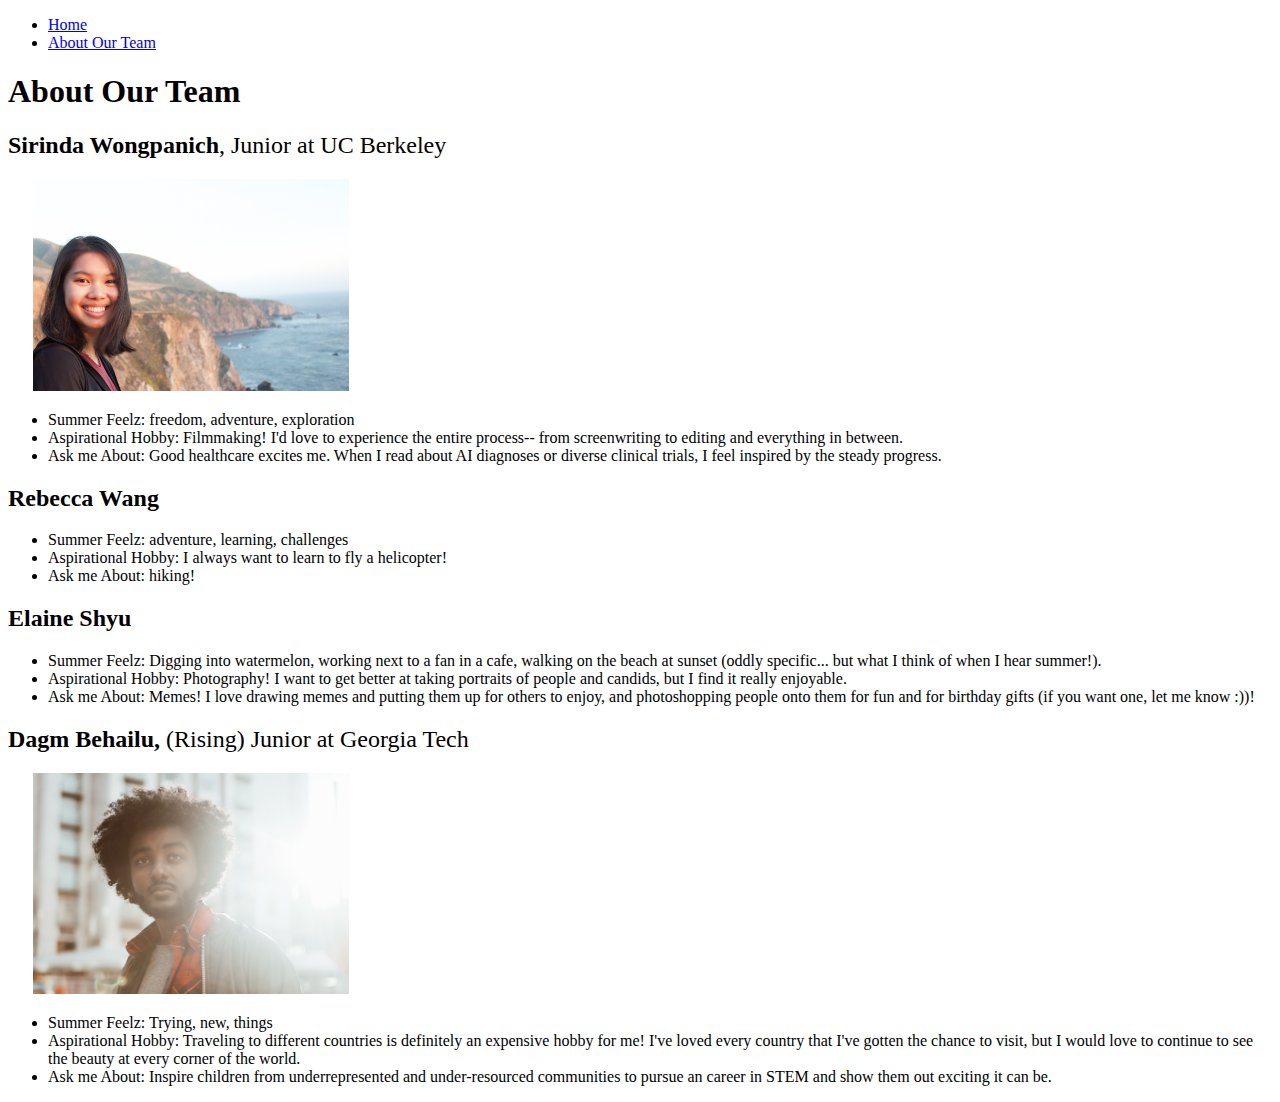
==== src/main/webapp/aboutus.html @ e57e6318 "fixed Dagm's aboutme pic" ====
<!--
Copyright 2019 Google Inc.

Licensed under the Apache License, Version 2.0 (the "License");
you may not use this file except in compliance with the License.
You may obtain a copy of the License at

    http://www.apache.org/licenses/LICENSE-2.0

Unless required by applicable law or agreed to in writing, software
distributed under the License is distributed on an "AS IS" BASIS,
WITHOUT WARRANTIES OR CONDITIONS OF ANY KIND, either express or implied.
See the License for the specific language governing permissions and
limitations under the License.
-->

<!DOCTYPE html>
<html>
  <head>
    <meta charset="UTF-8">
    <title>About Us</title>
    <link rel="stylesheet" href="/css/main.css">

    <style>
    img { 
      height: 25%;
      width: 25%; 
    }
    </style>
  </head>
  <body>
    <nav>
      <ul id="navigation">
        <li><a href="/">Home</a></li>
        <li><a href="/aboutus.html">About Our Team</a></li>
      </ul>
    </nav>
    <h1>About Our Team</h1>
    <h2>Sirinda Wongpanich<span style="font-weight:normal">, Junior at UC Berkeley</span></h2>
    <img src="sirinda.png" hspace="25">
    <ul>
      <li>Summer Feelz: freedom, adventure, exploration</li>
      <li>Aspirational Hobby: Filmmaking! I'd love to experience the entire process-- from screenwriting to editing and everything in between. </li>
      <li>Ask me About: Good healthcare excites me. When I read about AI diagnoses or diverse clinical trials, I feel inspired by the steady progress. </li>
    </ul>
    <h2>Rebecca Wang</h2>
    <ul>
      <li>Summer Feelz: adventure, learning, challenges</li>
      <li>Aspirational Hobby: I always want to learn to fly a helicopter! </li>
      <li>Ask me About: hiking! </li>
    </ul>
    <h2>Elaine Shyu</h2>
    <ul>
      <li>Summer Feelz: Digging into watermelon, working next to a fan in a cafe, walking on the beach at sunset (oddly specific... but what I think of when I hear summer!).</li>
      <li>Aspirational Hobby: Photography! I want to get better at taking portraits of people and candids, but I find it really enjoyable.</li>
      <li>Ask me About: Memes! I love drawing memes and putting them up for others to enjoy, and photoshopping people onto them for fun and for birthday gifts (if you want one, let me know :))!</li>
    </ul>
  <h2>Dagm Behailu, <span style="font-weight:normal">(Rising) Junior at Georgia Tech</span></h2>
    <img src="dagm.JPG" hspace="25">
    <ul>
      <li>Summer Feelz: Trying, new, things </li>
      <li>Aspirational Hobby: Traveling to different countries is definitely an expensive hobby for me! I've loved every country that I've gotten the chance to visit, but I would love to continue to see the beauty at every corner of the world.</li>
      <li>Ask me About: Inspire children from underrepresented and under-resourced communities to pursue an career in STEM and show them out exciting it can be. </li>
    </ul>
  </body>
</html>
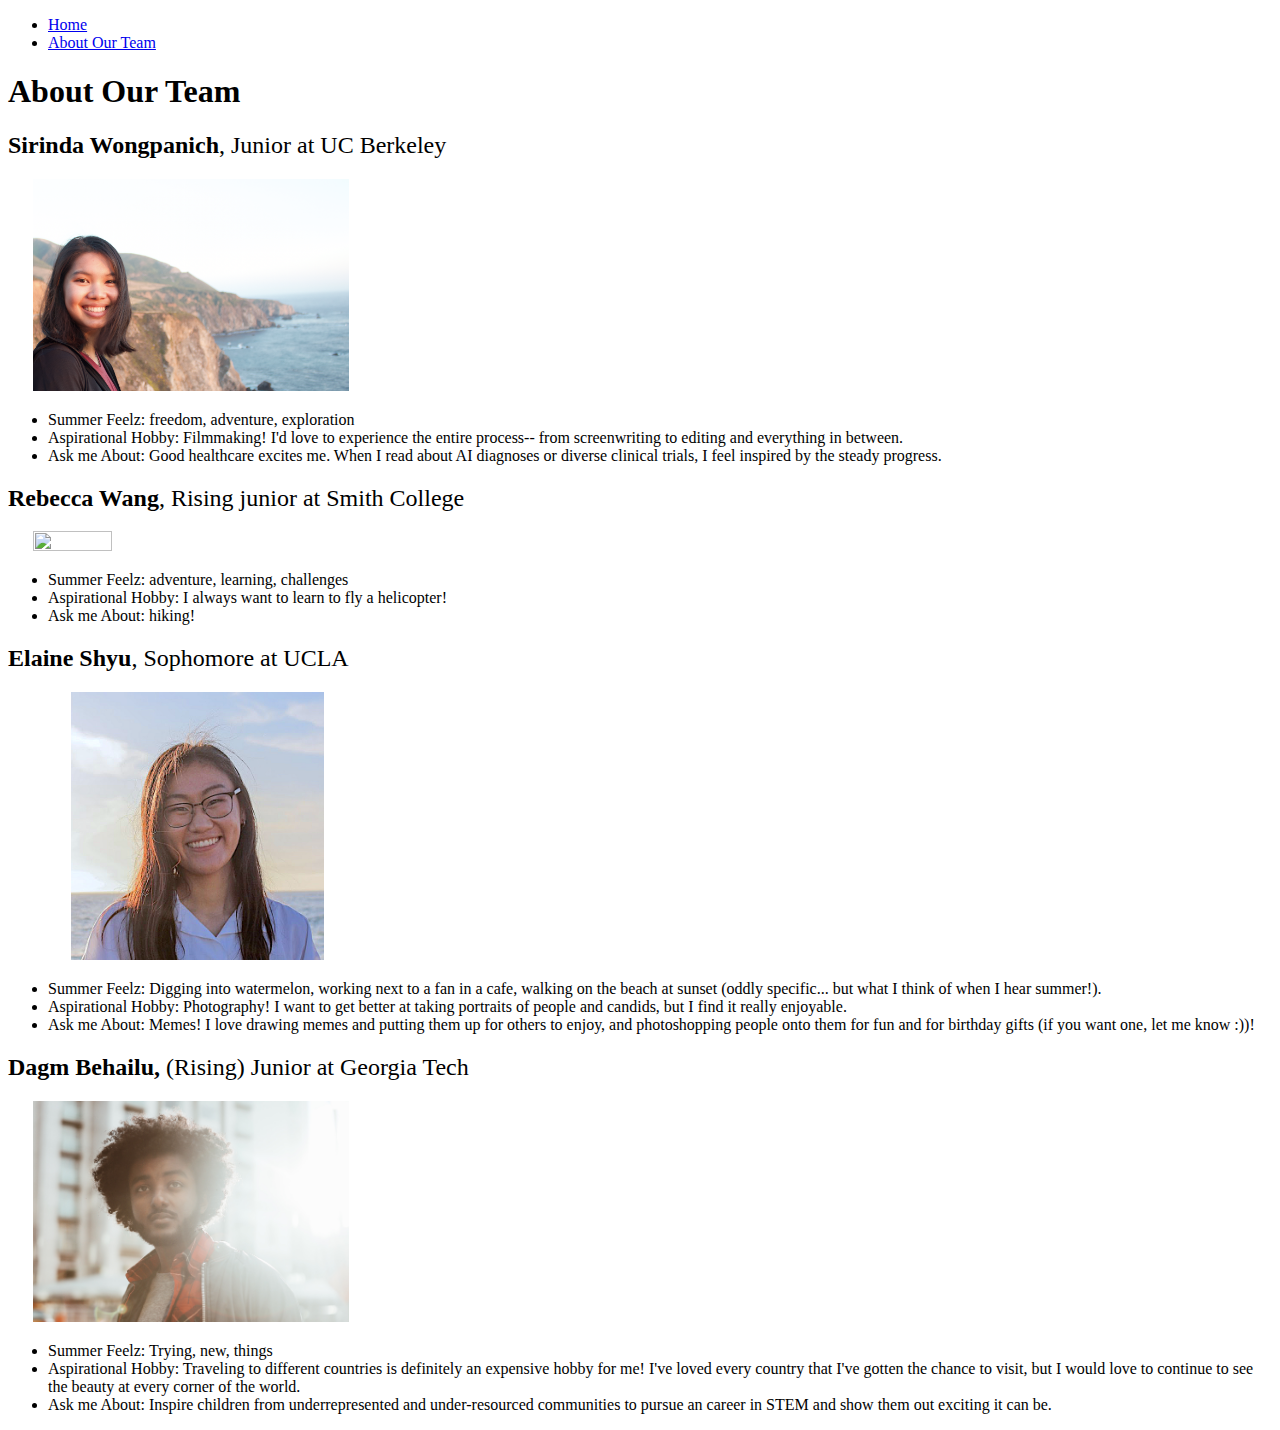
==== commit ad15da1c: "Merge branch 'master' of https://github.com/dbehailu/team-20-codeu into DagmDev" ====
--- a/src/main/webapp/aboutus.html
+++ b/src/main/webapp/aboutus.html
@@ -22,9 +22,9 @@
     <link rel="stylesheet" href="/css/main.css">
 
     <style>
-    img { 
+    img {
       height: 25%;
-      width: 25%; 
+      width: 25%;
     }
     </style>
   </head>
@@ -43,13 +43,15 @@
       <li>Aspirational Hobby: Filmmaking! I'd love to experience the entire process-- from screenwriting to editing and everything in between. </li>
       <li>Ask me About: Good healthcare excites me. When I read about AI diagnoses or diverse clinical trials, I feel inspired by the steady progress. </li>
     </ul>
-    <h2>Rebecca Wang</h2>
+    <h2>Rebecca Wang<span style="font-weight:normal">, Rising junior at Smith College</span></h2>
+    <img src="rebecca.JPG" hspace="25">
     <ul>
       <li>Summer Feelz: adventure, learning, challenges</li>
       <li>Aspirational Hobby: I always want to learn to fly a helicopter! </li>
       <li>Ask me About: hiking! </li>
     </ul>
-    <h2>Elaine Shyu</h2>
+    <h2>Elaine Shyu<span style="font-weight:normal">, Sophomore at UCLA</span></h2>
+    <img src="elaine.png" style="width: 20%; height: 20%; margin: 0% 5%">
     <ul>
       <li>Summer Feelz: Digging into watermelon, working next to a fan in a cafe, walking on the beach at sunset (oddly specific... but what I think of when I hear summer!).</li>
       <li>Aspirational Hobby: Photography! I want to get better at taking portraits of people and candids, but I find it really enjoyable.</li>
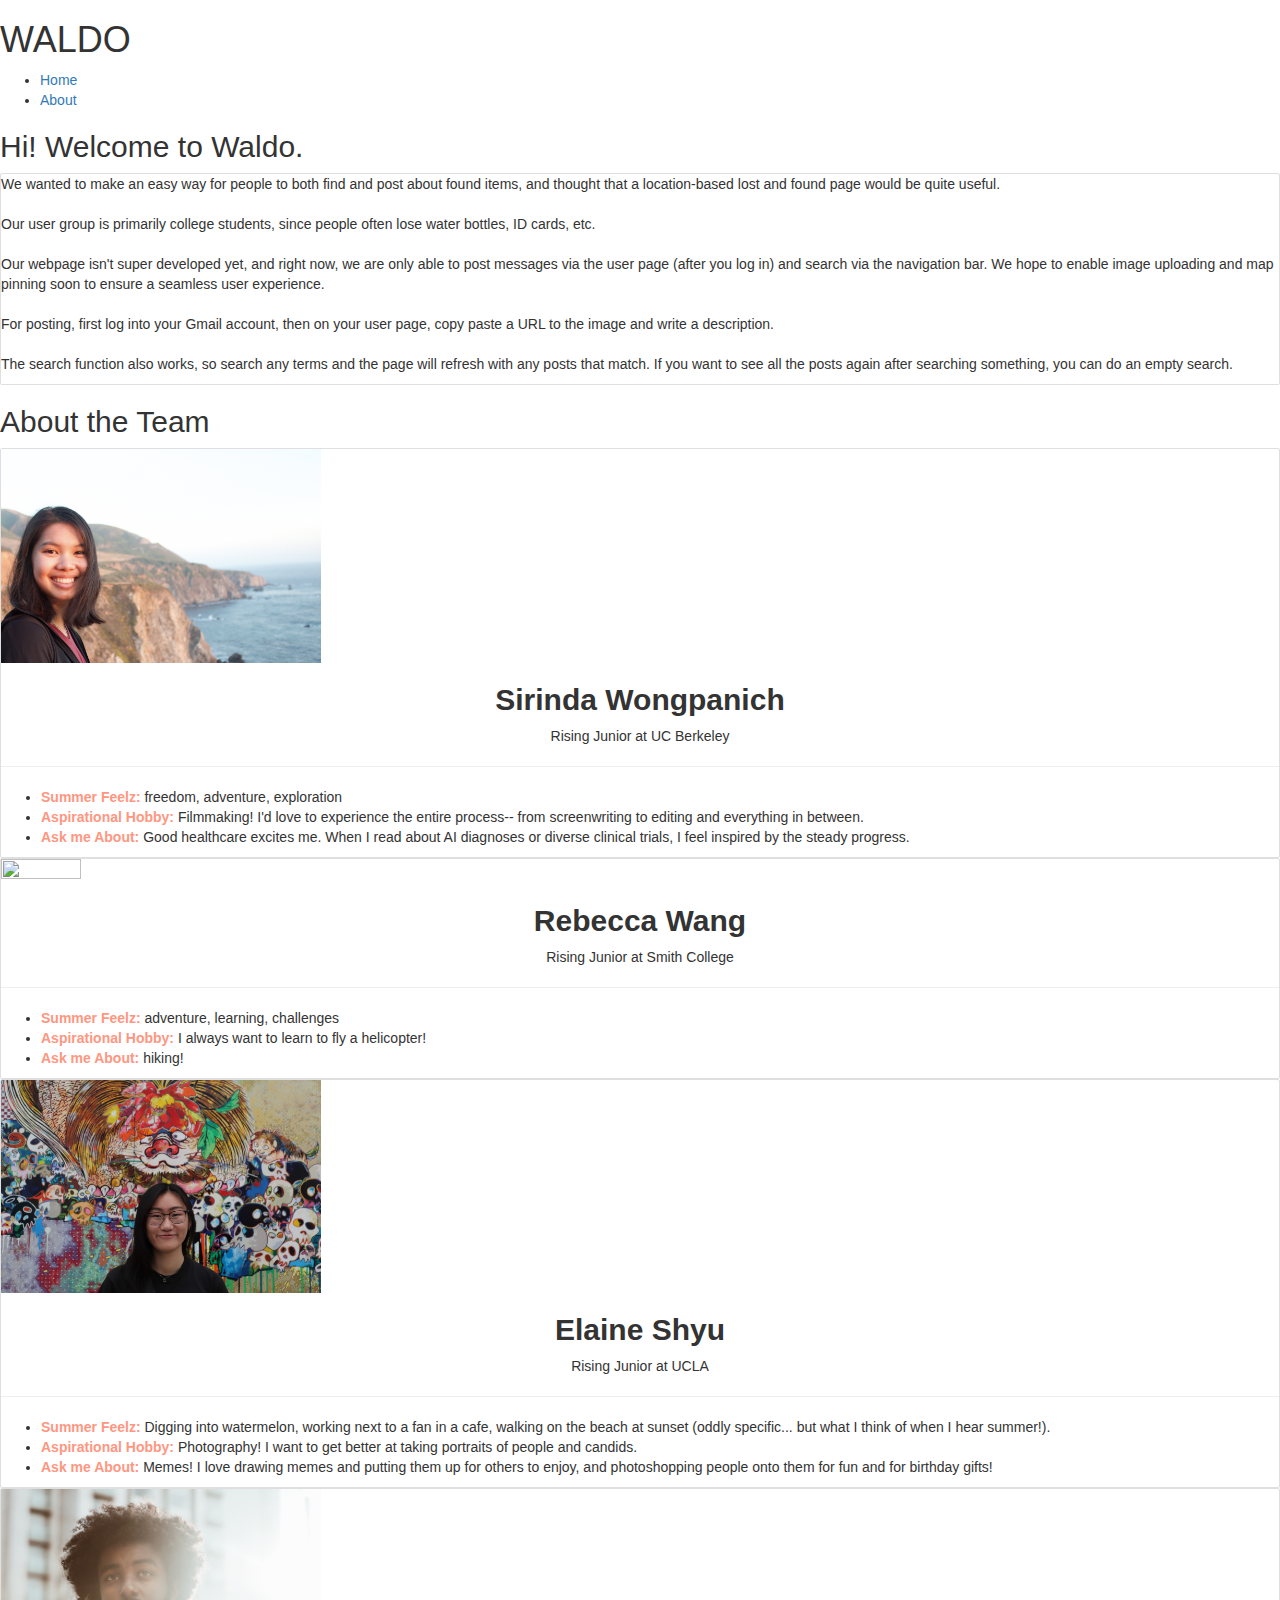
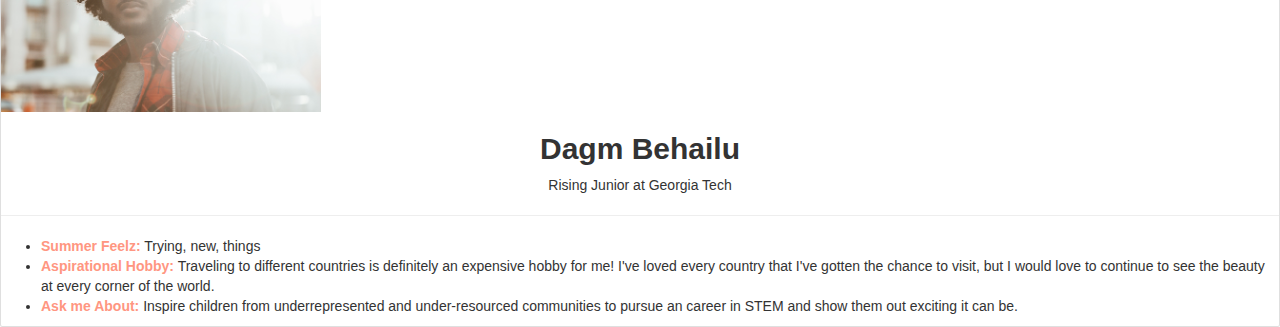
==== commit 41e5e5e2: "Styling" ====
--- a/src/main/webapp/aboutus.html
+++ b/src/main/webapp/aboutus.html
@@ -18,8 +18,11 @@
 <html>
   <head>
     <meta charset="UTF-8">
-    <title>About Us</title>
+    <title>About Waldo</title>
     <link rel="stylesheet" href="/css/main.css">
+    <link rel="icon" type="image/png" href="icon.png">
+    <link rel="stylesheet" href="https://stackpath.bootstrapcdn.com/bootstrap/4.3.1/css/bootstrap.min.css" integrity="sha384-ggOyR0iXCbMQv3Xipma34MD+dH/1fQ784/j6cY/iJTQUOhcWr7x9JvoRxT2MZw1T" crossorigin="anonymous">
+    <link href="//netdna.bootstrapcdn.com/bootstrap/3.0.2/css/bootstrap.min.css" rel="stylesheet"> 
 
     <style>
     img {
@@ -29,40 +32,78 @@
     </style>
   </head>
   <body>
+    <h1 id="titleHeader">WALDO</h1>
     <nav>
       <ul id="navigation">
         <li><a href="/">Home</a></li>
-        <li><a href="/aboutus.html">About Our Team</a></li>
+        <li><a href="/aboutus.html">About</a></li>
       </ul>
     </nav>
-    <h1>About Our Team</h1>
-    <h2>Sirinda Wongpanich<span style="font-weight:normal">, Junior at UC Berkeley</span></h2>
-    <img src="sirinda.png" hspace="25">
-    <ul>
-      <li>Summer Feelz: freedom, adventure, exploration</li>
-      <li>Aspirational Hobby: Filmmaking! I'd love to experience the entire process-- from screenwriting to editing and everything in between. </li>
-      <li>Ask me About: Good healthcare excites me. When I read about AI diagnoses or diverse clinical trials, I feel inspired by the steady progress. </li>
-    </ul>
-    <h2>Rebecca Wang<span style="font-weight:normal">, Rising junior at Smith College</span></h2>
-    <img src="rebecca.JPG" hspace="25">
-    <ul>
-      <li>Summer Feelz: adventure, learning, challenges</li>
-      <li>Aspirational Hobby: I always want to learn to fly a helicopter! </li>
-      <li>Ask me About: hiking! </li>
-    </ul>
-    <h2>Elaine Shyu<span style="font-weight:normal">, Sophomore at UCLA</span></h2>
-    <img src="elaine.png" style="width: 20%; height: 20%; margin: 0% 5%">
-    <ul>
-      <li>Summer Feelz: Digging into watermelon, working next to a fan in a cafe, walking on the beach at sunset (oddly specific... but what I think of when I hear summer!).</li>
-      <li>Aspirational Hobby: Photography! I want to get better at taking portraits of people and candids, but I find it really enjoyable.</li>
-      <li>Ask me About: Memes! I love drawing memes and putting them up for others to enjoy, and photoshopping people onto them for fun and for birthday gifts (if you want one, let me know :))!</li>
-    </ul>
-  <h2>Dagm Behailu, <span style="font-weight:normal">(Rising) Junior at Georgia Tech</span></h2>
-    <img src="dagm.JPG" hspace="25">
-    <ul>
-      <li>Summer Feelz: Trying, new, things </li>
-      <li>Aspirational Hobby: Traveling to different countries is definitely an expensive hobby for me! I've loved every country that I've gotten the chance to visit, but I would love to continue to see the beauty at every corner of the world.</li>
-      <li>Ask me About: Inspire children from underrepresented and under-resourced communities to pursue an career in STEM and show them out exciting it can be. </li>
-    </ul>
+    <h2 id = "aboutmeh2">Hi! Welcome to Waldo.</h2> 
+    <div class="card about hover">
+      <p>We wanted to make an easy way for people to both find and post about found items, and thought that a location-based lost and found page would be quite useful. <br><br> Our user group is primarily college students, since people often lose water bottles, ID cards, etc. <br><br> Our webpage isn't super developed yet, and right now, we are only able to post messages via the user page (after you log in) and search via the navigation bar. We hope to enable image uploading and map pinning soon to ensure a seamless user experience. <br><br>For posting, first log into your Gmail account, then on your user page, copy paste a URL to the image and write a description.<br><br> The search function also works, so search any terms and the page will refresh with any posts that match. If you want to see all the posts again after searching something, you can do an empty search.</p>
+    </div>
+    <h2 id = "aboutmeh2">About the Team</h2> 
+    <div id="aboutmediv">
+      <div class="card hover">
+        <div class="center">
+          <img src="sirinda.png">
+          </div>
+        <div class="inner-wrapper">
+          <h2 class="text-center"><b>Sirinda Wongpanich</b></h2> 
+          <p class="text-center">Rising Junior at UC Berkeley</p> 
+          <hr class="line"/>
+          <ul id="card-info">
+            <li><strong style="color:#ff9681;">Summer Feelz:</strong> freedom, adventure, exploration</li>
+            <li><strong style="color:#ff9681;">Aspirational Hobby:</strong> Filmmaking! I'd love to experience the entire process-- from screenwriting to editing and everything in between. </li>
+            <li><strong style="color:#ff9681;">Ask me About:</strong> Good healthcare excites me. When I read about AI diagnoses or diverse clinical trials, I feel inspired by the steady progress. </li>
+          </ul>
+        </div>
+      </div>
+      <div class="card hover">
+        <div class="center">
+          <img src="rebecca.JPG">
+          </div>
+        <div class="inner-wrapper">
+          <h2 class="text-center"><b>Rebecca Wang</b></h2> 
+          <p class="text-center">Rising Junior at Smith College</p> 
+          <hr class="line"/>
+          <ul id="card-info">
+            <li><strong style="color:#ff9681;">Summer Feelz:</strong> adventure, learning, challenges</li>
+            <li><strong style="color:#ff9681;">Aspirational Hobby:</strong> I always want to learn to fly a helicopter! </li>
+            <li><strong style="color:#ff9681;">Ask me About:</strong> hiking! </li>
+          </ul>
+        </div>
+      </div>
+      <div class="card hover">
+        <div class="center">
+          <img src="elaine.png">
+          </div>
+        <div class="inner-wrapper">
+          <h2 class="text-center"><b>Elaine Shyu</b></h2> 
+          <p class="text-center">Rising Junior at UCLA</p> 
+          <hr class="line"/>
+          <ul id="card-info">
+             <li><strong style="color:#ff9681;">Summer Feelz:</strong> Digging into watermelon, working next to a fan in a cafe, walking on the beach at sunset (oddly specific... but what I think of when I hear summer!).</li>
+            <li><strong style="color:#ff9681;">Aspirational Hobby:</strong> Photography! I want to get better at taking portraits of people and candids.</li>
+            <li><strong style="color:#ff9681;">Ask me About:</strong> Memes! I love drawing memes and putting them up for others to enjoy, and photoshopping people onto them for fun and for birthday gifts!</li>
+          </ul>
+        </div>
+      </div>
+      <div class="card hover">
+        <div class="center">
+          <img src="dagm.JPG">
+          </div>
+        <div class="inner-wrapper">
+          <h2 class="text-center"><b>Dagm Behailu</b></h2> 
+          <p class="text-center">Rising Junior at Georgia Tech</p> 
+          <hr class="line"/>
+          <ul id="card-info">
+             <li><strong style="color:#ff9681;">Summer Feelz:</strong> Trying, new, things </li>
+            <li><strong style="color:#ff9681;">Aspirational Hobby:</strong> Traveling to different countries is definitely an expensive hobby for me! I've loved every country that I've gotten the chance to visit, but I would love to continue to see the beauty at every corner of the world.</li>
+            <li><strong style="color:#ff9681;">Ask me About:</strong> Inspire children from underrepresented and under-resourced communities to pursue an career in STEM and show them out exciting it can be. </li>
+          </ul>
+        </div>
+      </div>
   </body>
 </html>
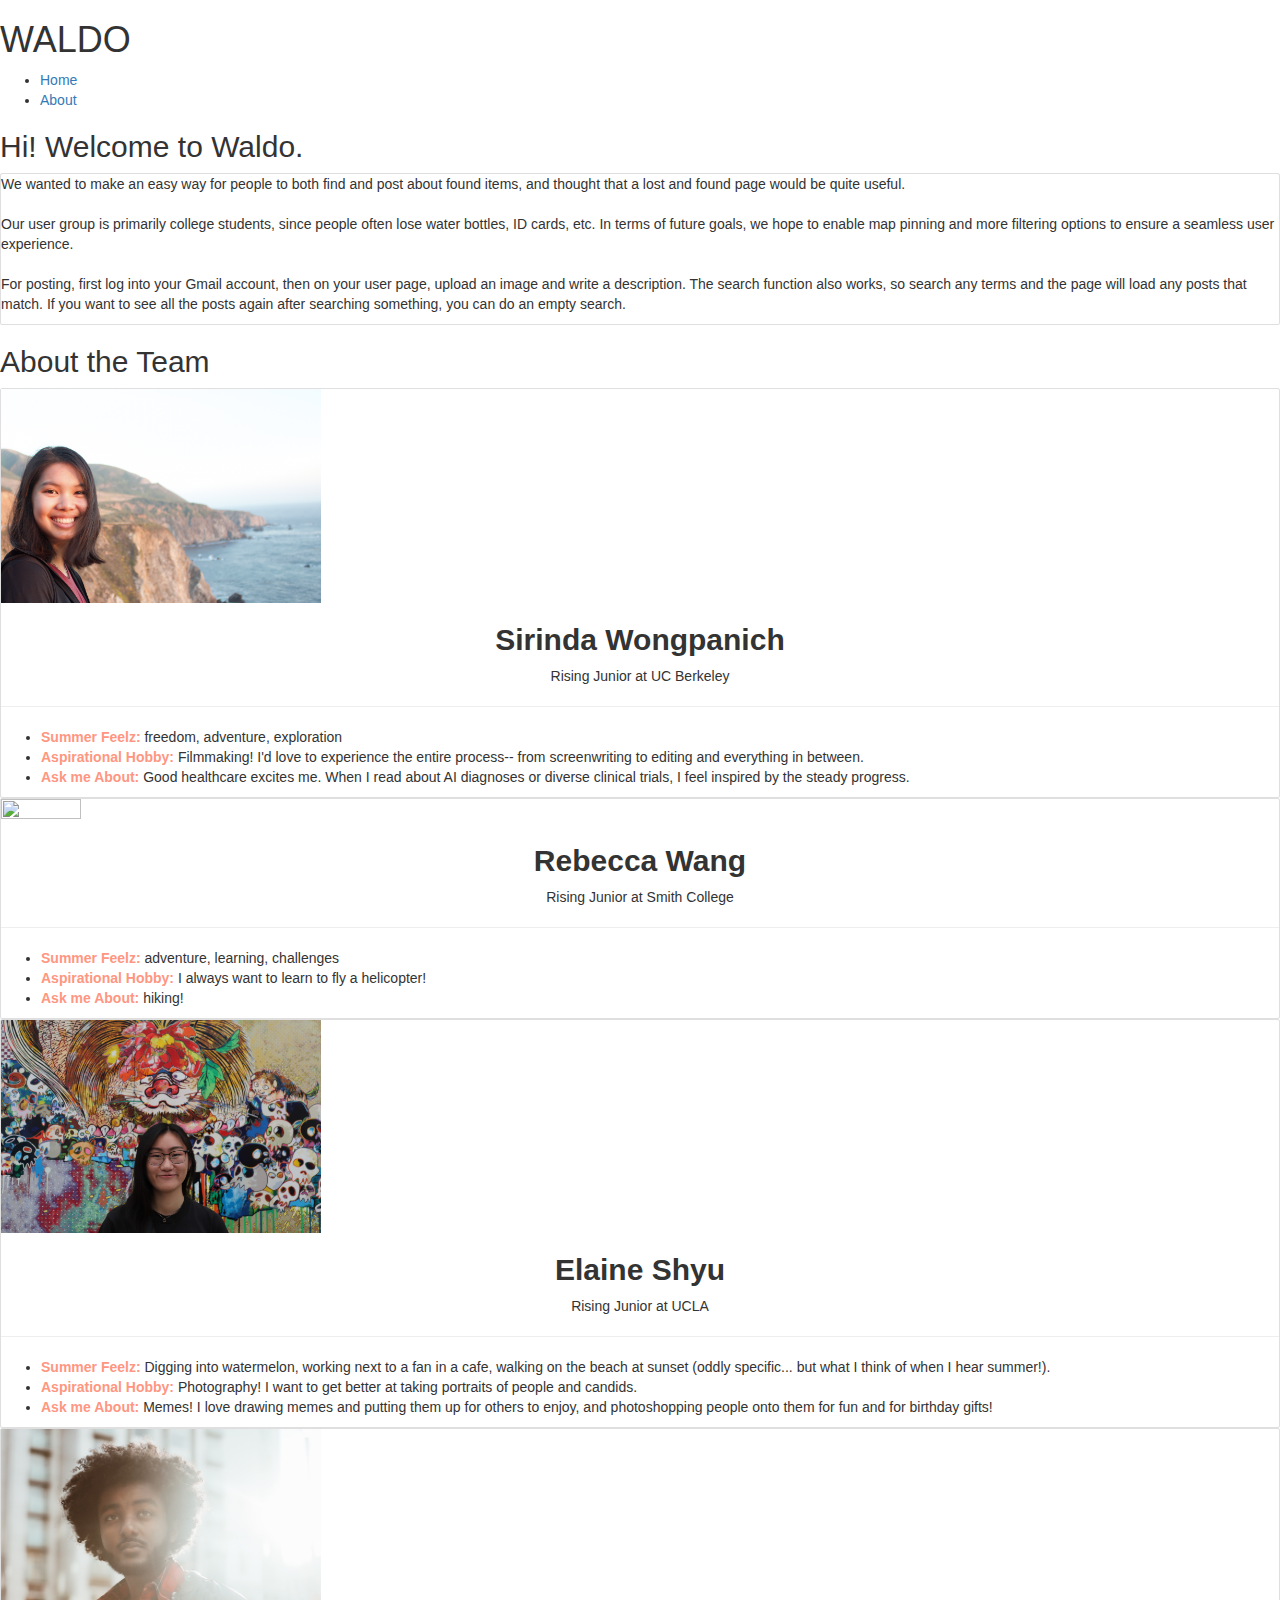
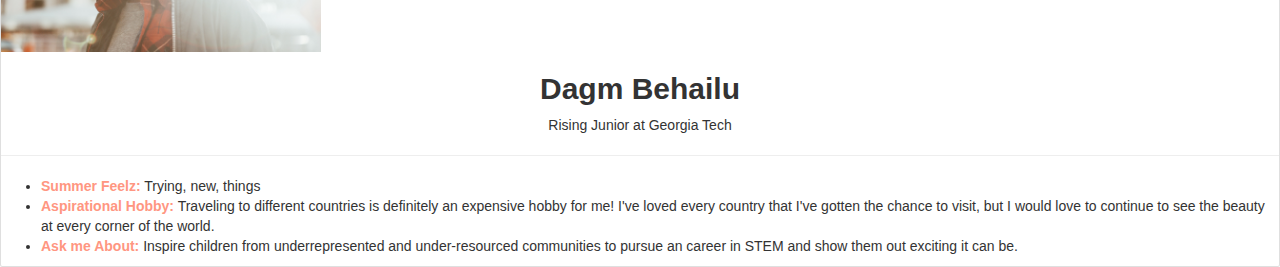
==== commit 204783ac: "about team message" ====
--- a/src/main/webapp/aboutus.html
+++ b/src/main/webapp/aboutus.html
@@ -41,7 +41,7 @@
     </nav>
     <h2 id = "aboutmeh2">Hi! Welcome to Waldo.</h2> 
     <div class="card about hover">
-      <p>We wanted to make an easy way for people to both find and post about found items, and thought that a location-based lost and found page would be quite useful. <br><br> Our user group is primarily college students, since people often lose water bottles, ID cards, etc. <br><br> Our webpage isn't super developed yet, and right now, we are only able to post messages via the user page (after you log in) and search via the navigation bar. We hope to enable image uploading and map pinning soon to ensure a seamless user experience. <br><br>For posting, first log into your Gmail account, then on your user page, copy paste a URL to the image and write a description.<br><br> The search function also works, so search any terms and the page will refresh with any posts that match. If you want to see all the posts again after searching something, you can do an empty search.</p>
+      <p>We wanted to make an easy way for people to both find and post about found items, and thought that a lost and found page would be quite useful. <br><br> Our user group is primarily college students, since people often lose water bottles, ID cards, etc. In terms of future goals, we hope to enable map pinning and more filtering options to ensure a seamless user experience. <br><br>For posting, first log into your Gmail account, then on your user page, upload an image and write a description. The search function also works, so search any terms and the page will load any posts that match. If you want to see all the posts again after searching something, you can do an empty search.</p>
     </div>
     <h2 id = "aboutmeh2">About the Team</h2> 
     <div id="aboutmediv">
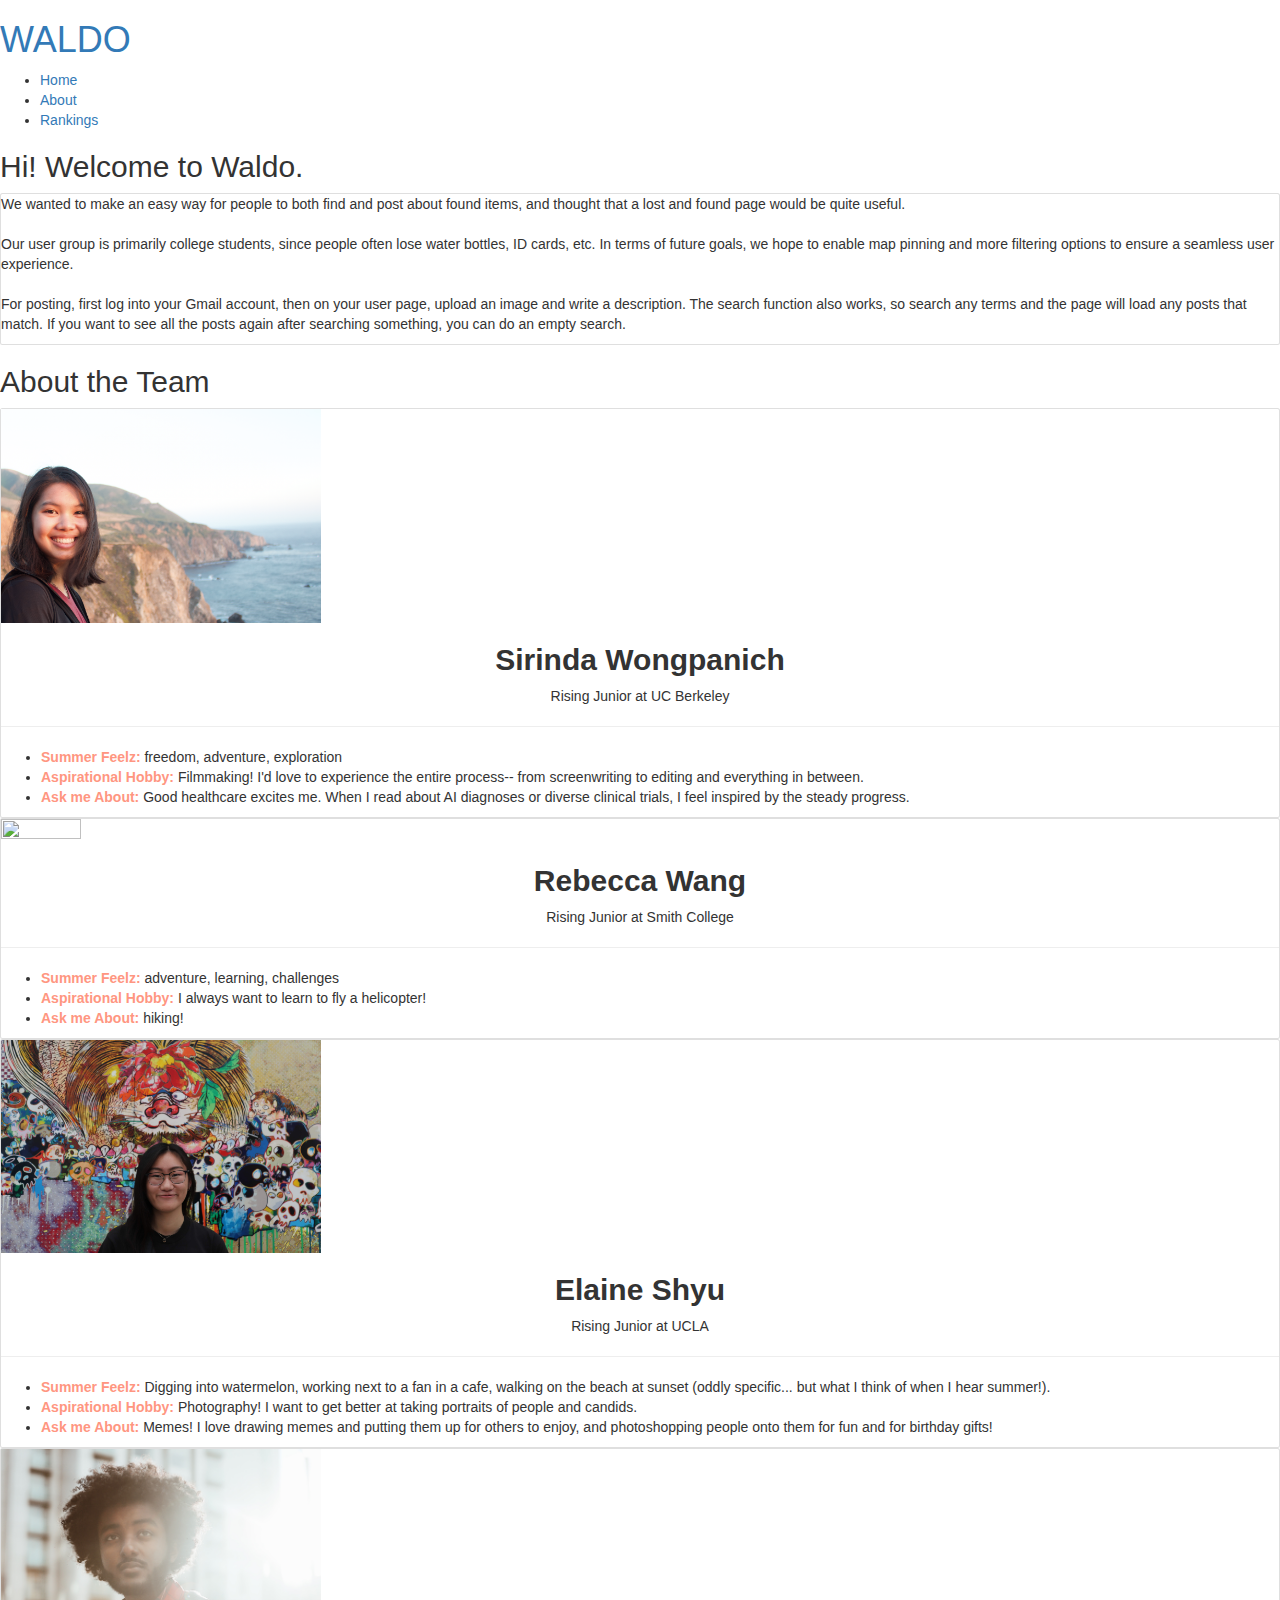
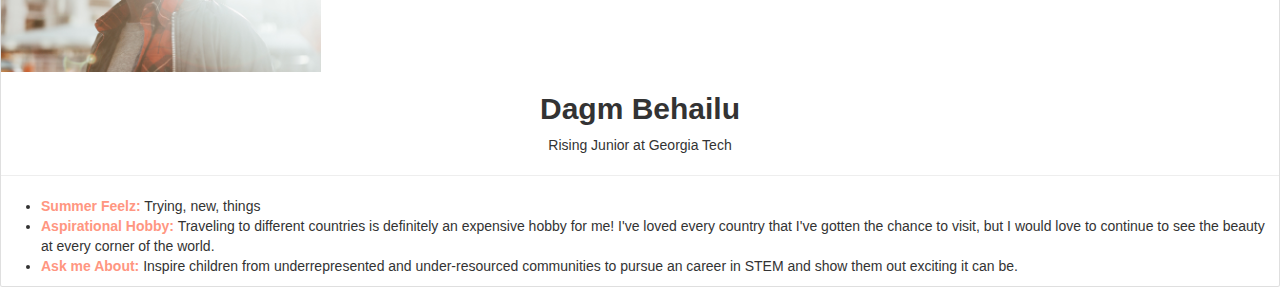
==== commit 8162b32a: "ranking board" ====
--- a/src/main/webapp/aboutus.html
+++ b/src/main/webapp/aboutus.html
@@ -32,11 +32,12 @@
     </style>
   </head>
   <body>
-    <h1 id="titleHeader">WALDO</h1>
+    <h1 id="titleHeader"><a href="/">WALDO</a></h1>
     <nav>
       <ul id="navigation">
         <li><a href="/">Home</a></li>
         <li><a href="/aboutus.html">About</a></li>
+        <li><a href="/ranking.html">Rankings</a></li>
       </ul>
     </nav>
     <h2 id = "aboutmeh2">Hi! Welcome to Waldo.</h2> 
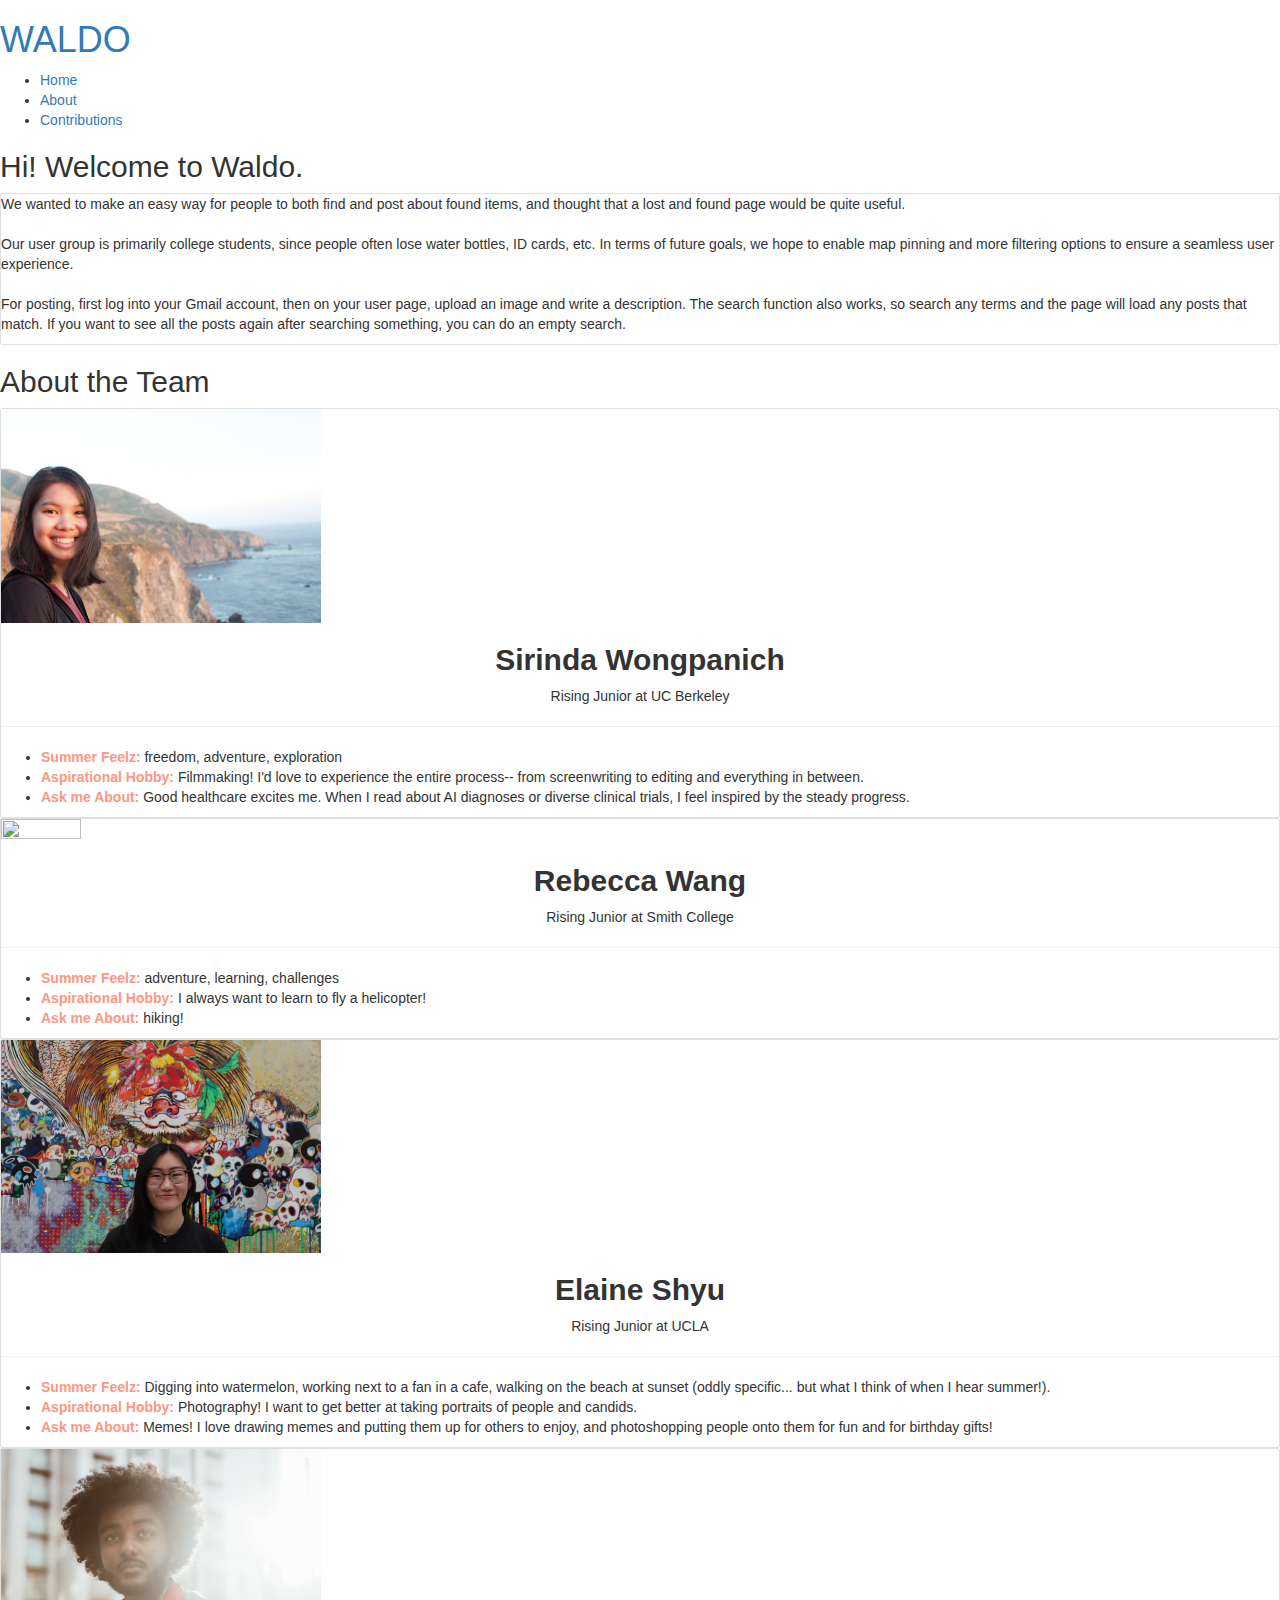
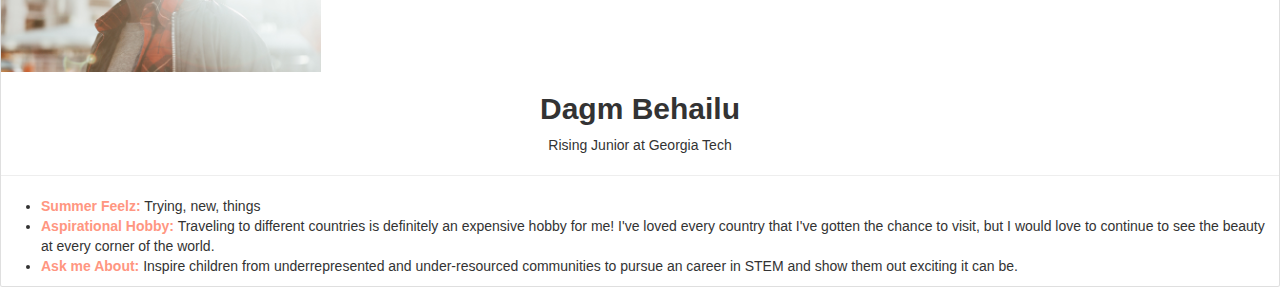
==== commit b570a987: "wording" ====
--- a/src/main/webapp/aboutus.html
+++ b/src/main/webapp/aboutus.html
@@ -37,7 +37,7 @@
       <ul id="navigation">
         <li><a href="/">Home</a></li>
         <li><a href="/aboutus.html">About</a></li>
-        <li><a href="/ranking.html">Rankings</a></li>
+        <li><a href="/contributions.html">Contributions</a></li>
       </ul>
     </nav>
     <h2 id = "aboutmeh2">Hi! Welcome to Waldo.</h2> 
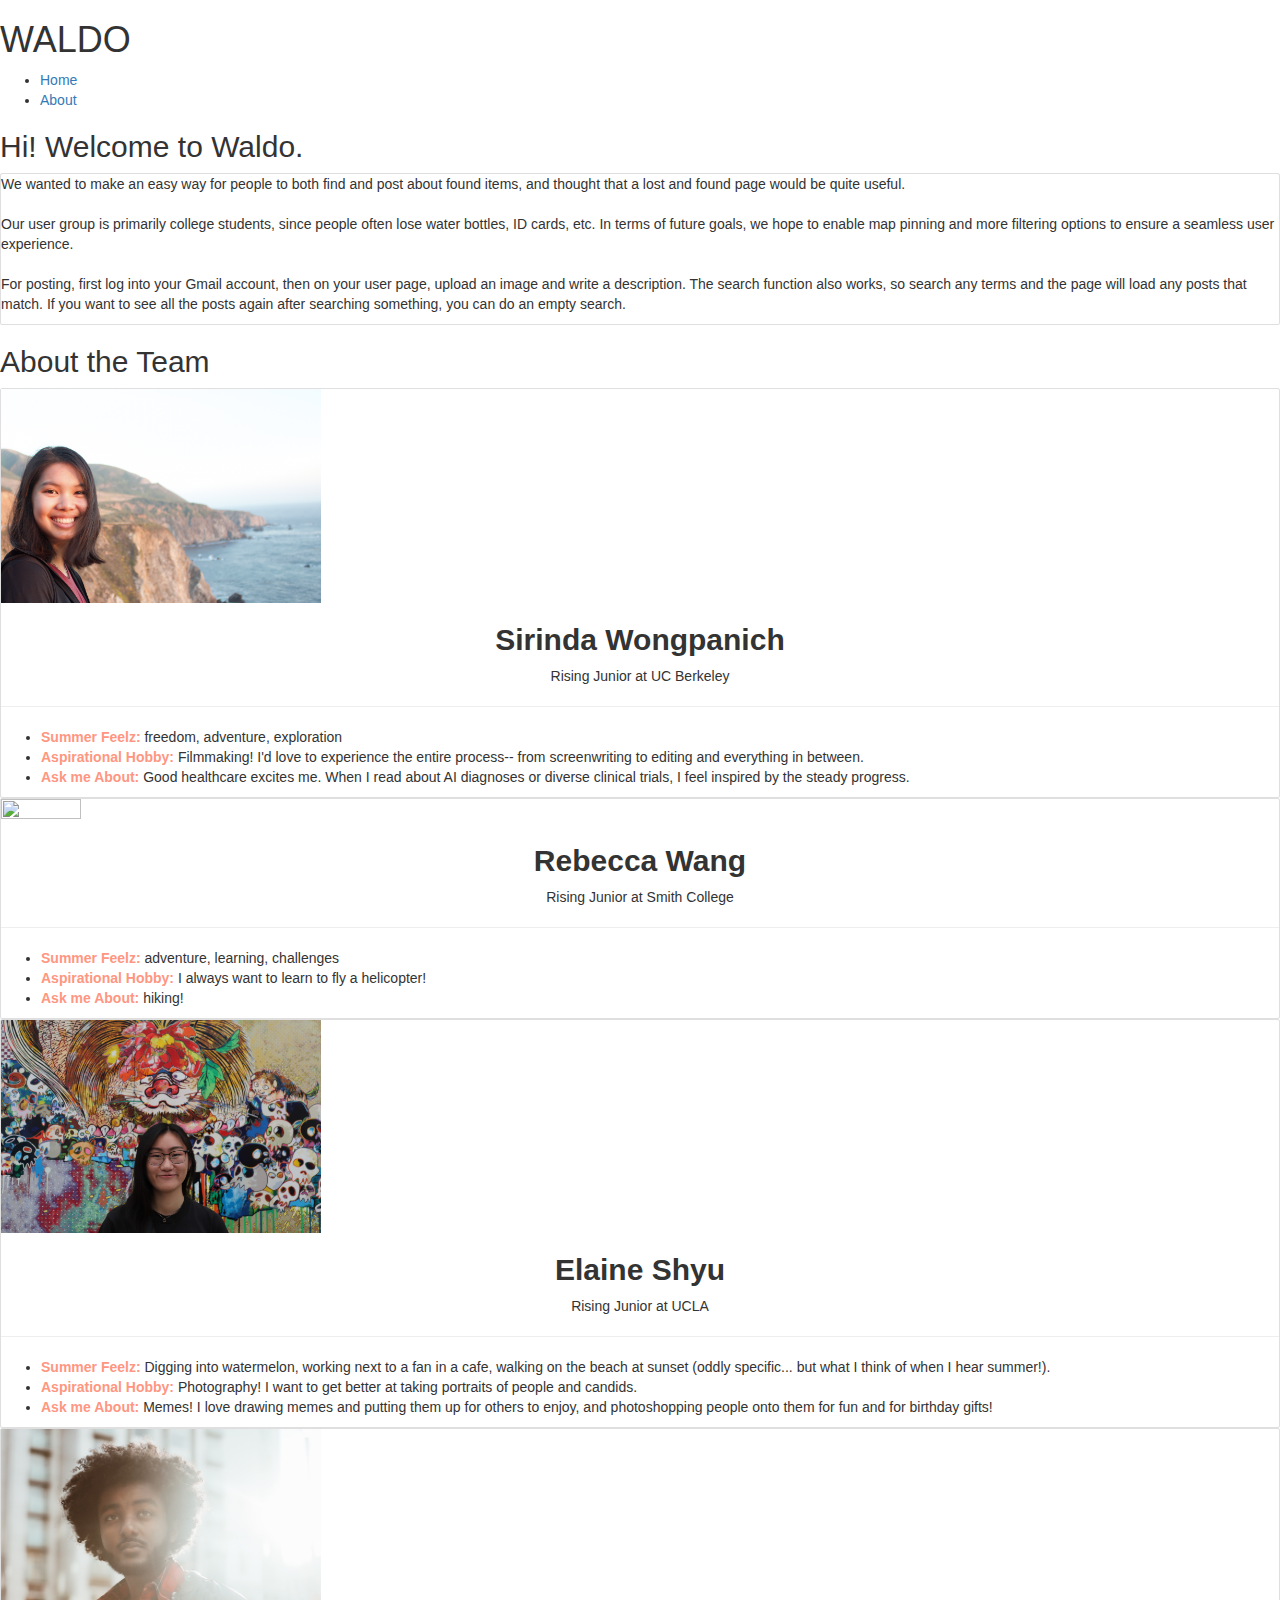
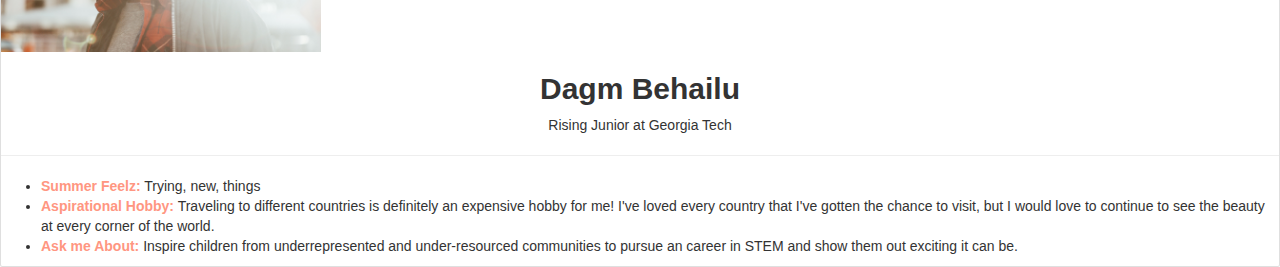
==== commit 78011827: "merge" ====
--- a/src/main/webapp/aboutus.html
+++ b/src/main/webapp/aboutus.html
@@ -32,12 +32,11 @@
     </style>
   </head>
   <body>
-    <h1 id="titleHeader"><a href="/">WALDO</a></h1>
+    <h1 id="titleHeader">WALDO</h1>
     <nav>
       <ul id="navigation">
         <li><a href="/">Home</a></li>
         <li><a href="/aboutus.html">About</a></li>
-        <li><a href="/contributions.html">Contributions</a></li>
       </ul>
     </nav>
     <h2 id = "aboutmeh2">Hi! Welcome to Waldo.</h2> 
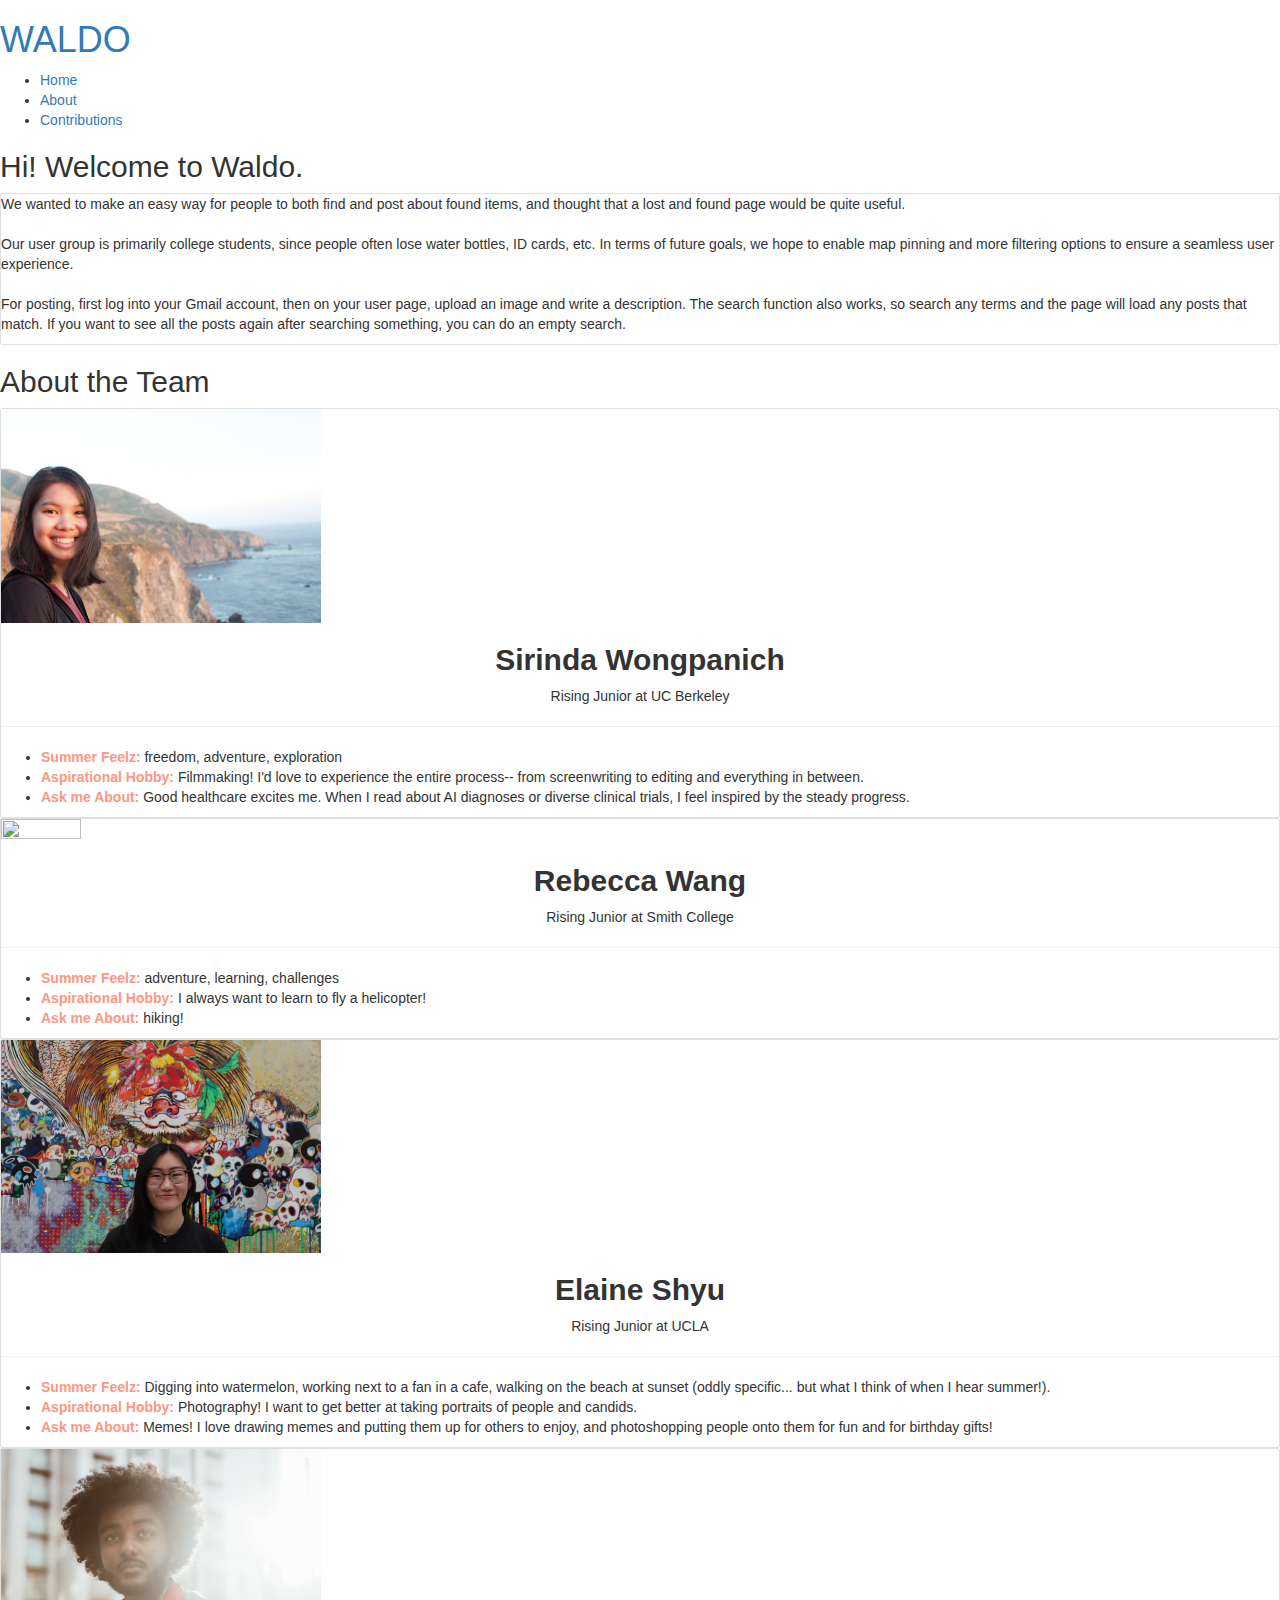
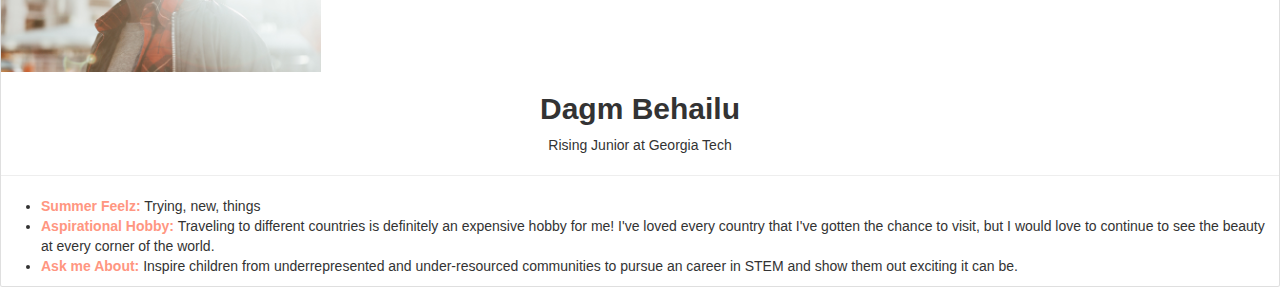
==== commit 9928cae0: "Merge pull request #37 from dbehailu/ElaineDev" ====
--- a/src/main/webapp/aboutus.html
+++ b/src/main/webapp/aboutus.html
@@ -32,11 +32,12 @@
     </style>
   </head>
   <body>
-    <h1 id="titleHeader">WALDO</h1>
+    <h1 id="titleHeader"><a href="/">WALDO</a></h1>
     <nav>
       <ul id="navigation">
         <li><a href="/">Home</a></li>
         <li><a href="/aboutus.html">About</a></li>
+        <li><a href="/contributions.html">Contributions</a></li>
       </ul>
     </nav>
     <h2 id = "aboutmeh2">Hi! Welcome to Waldo.</h2> 
